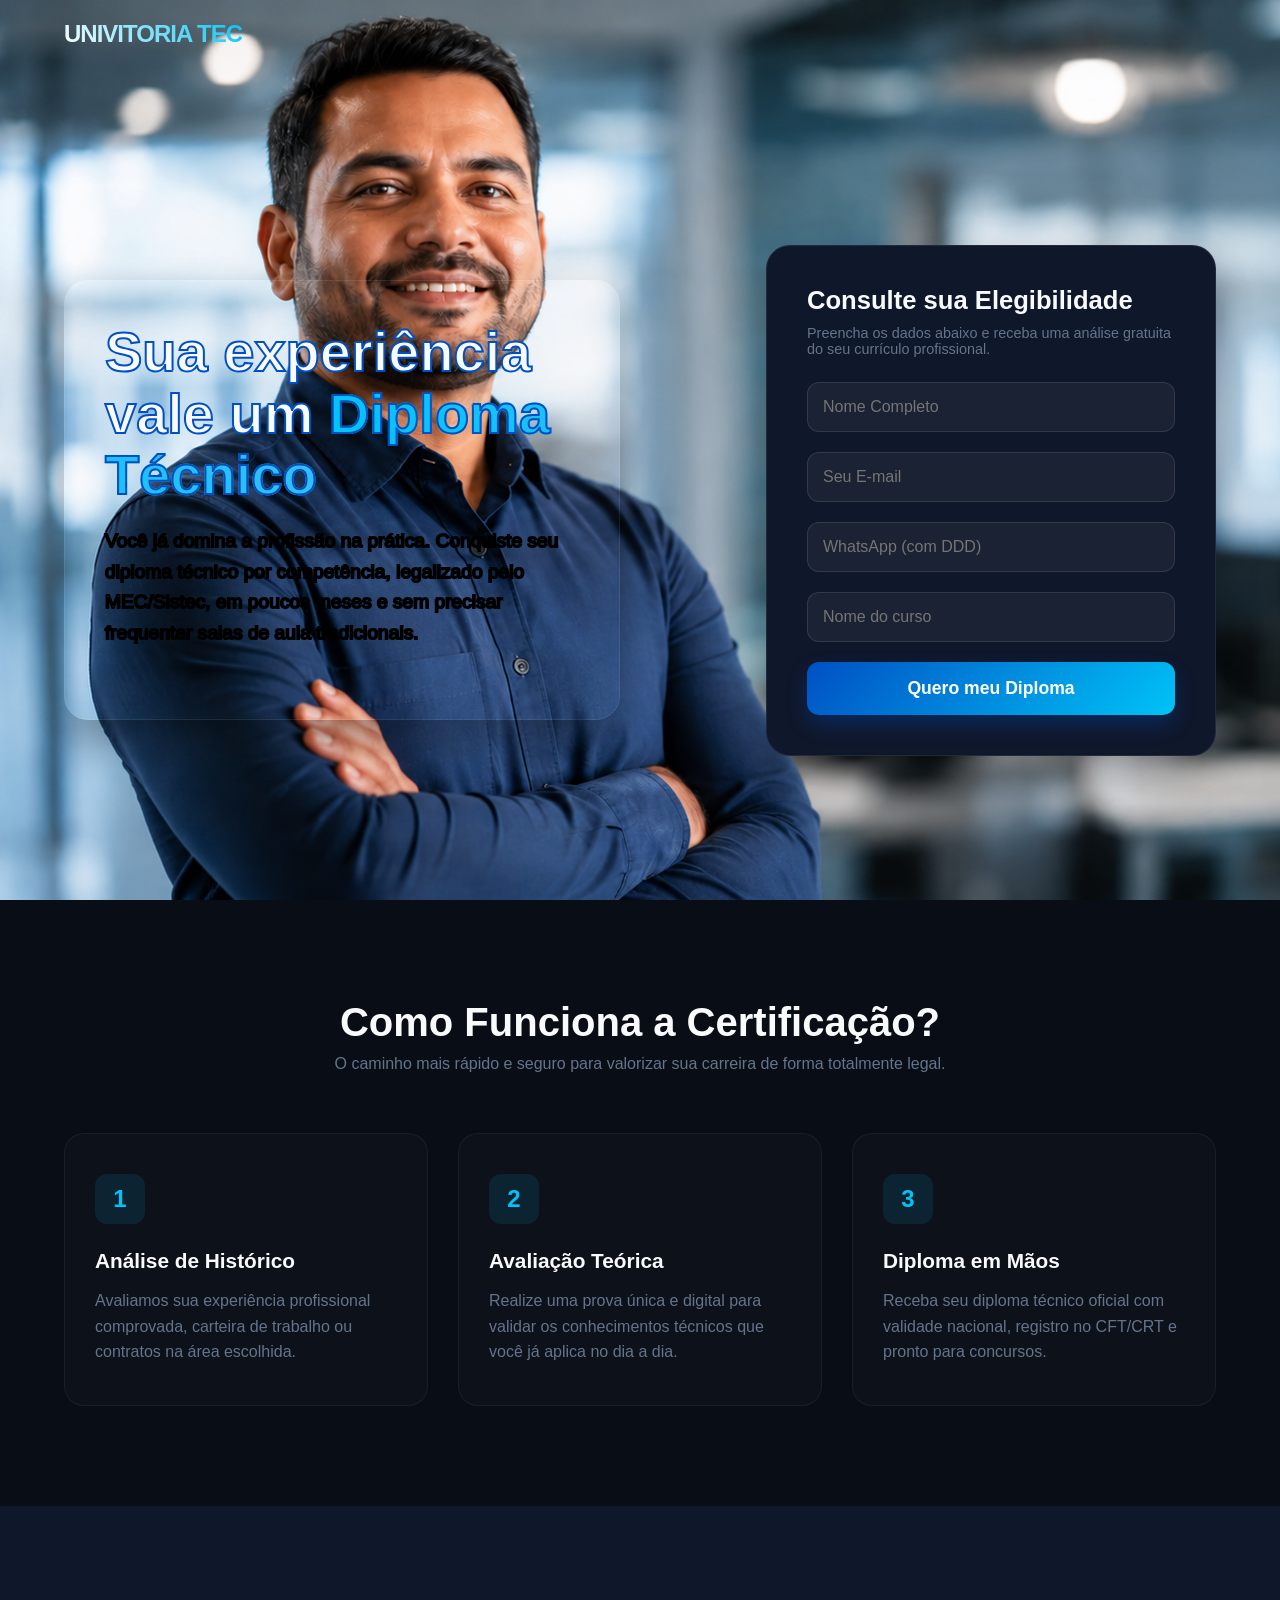
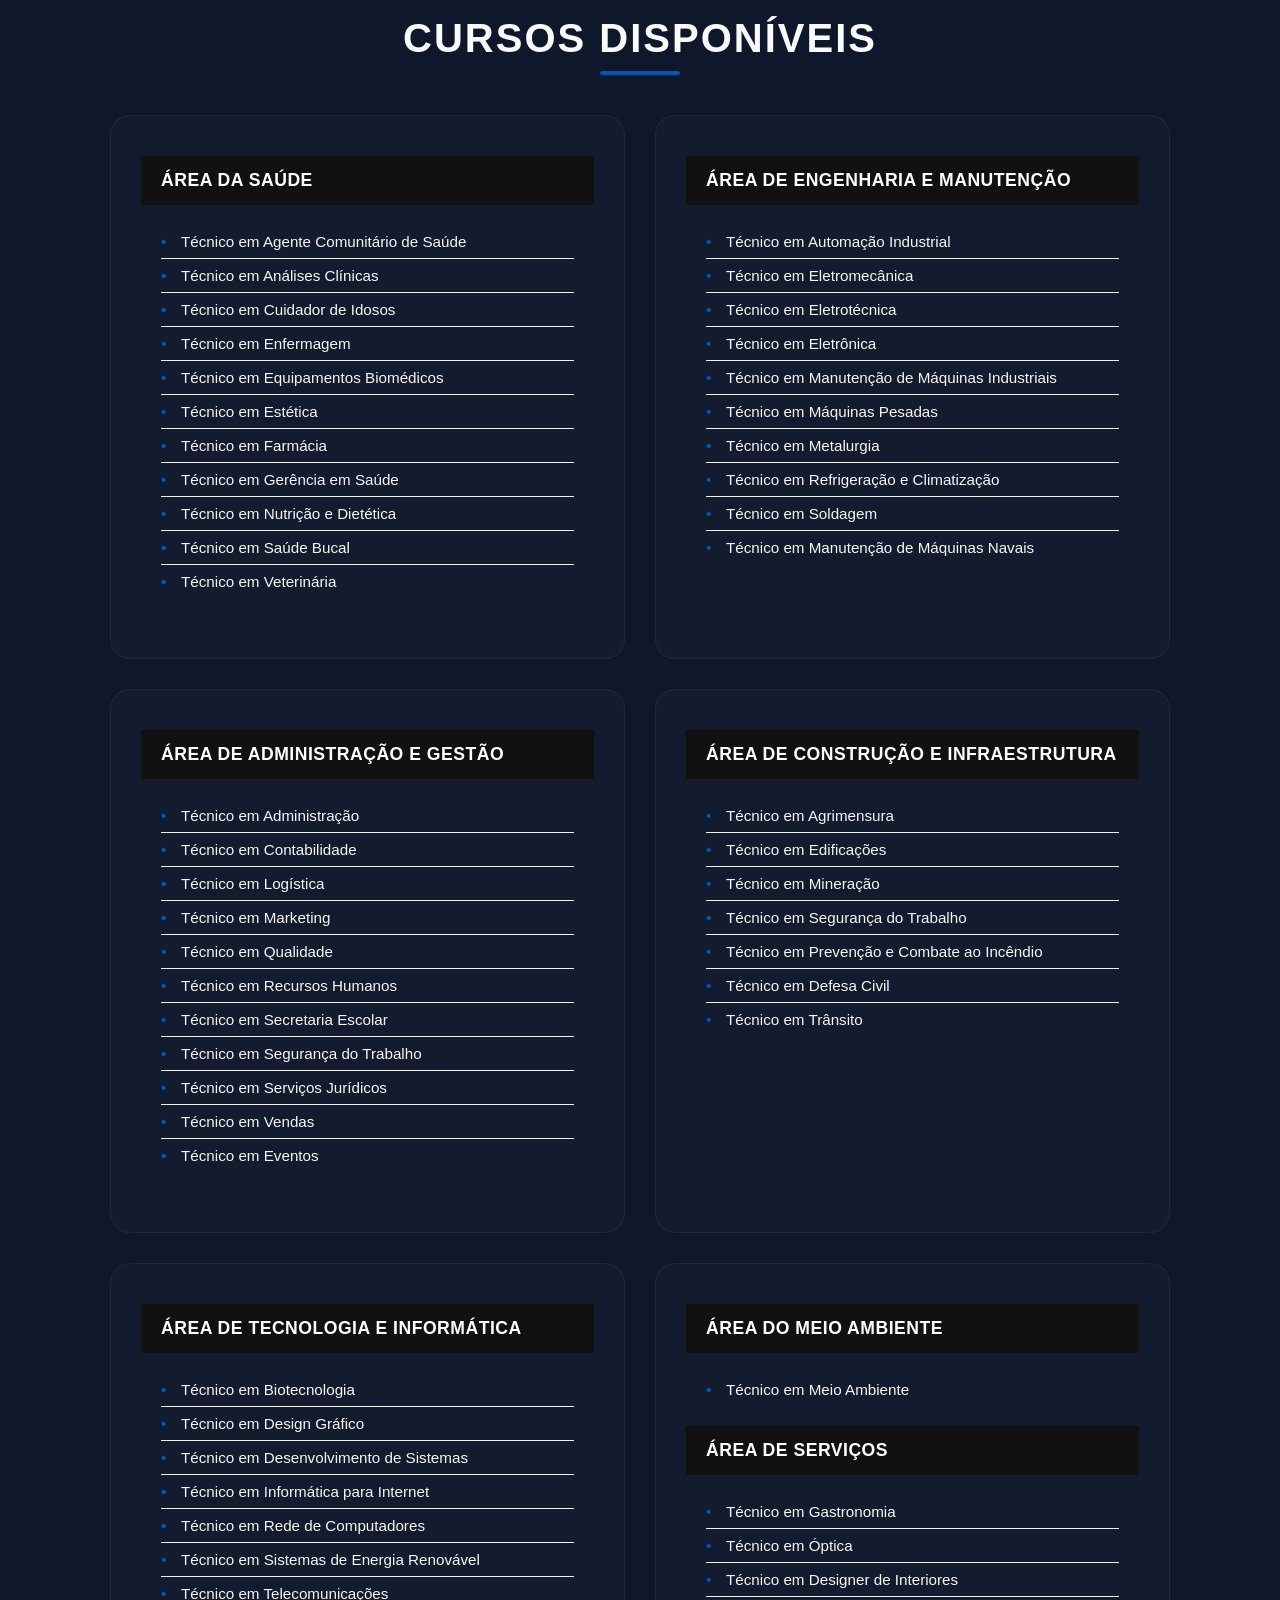
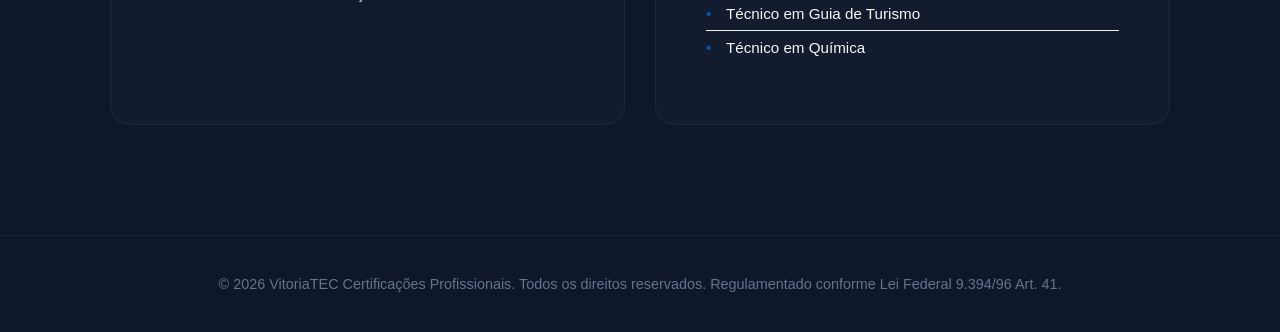
==== Index.html @ c868dce6 "Add files via upload" ====
<!DOCTYPE html>
<html lang="pt-BR">
<head>
    <meta charset="UTF-8">
    <meta name="viewport" content="width=device-width, initial-scale=1.0">
    <link rel="stylesheet" href="style.css">
    <title>Certificação por Competência | Conclua seu Técnico</title>
    
</head>
<body>

    <!-- HEADER -->
    <header>
        <div class="container header-content">
            <div class="logo">UNIVITORIA <span>TEC</span></div>
        </div>
    </header>

    <!-- HERO SECTION -->
    <section class="hero">
        <div class="container hero-grid">
            
            <!-- TEXTO PRINCIPAL -->
            <div class="hero-text">
                <h1>Sua experiência vale um <span>Diploma Técnico</span></h1>
                <p>Você já domina a profissão na prática. Conquiste seu diploma técnico por competência, legalizado pelo MEC/Sistec, em poucos meses e sem precisar frequentar salas de aula tradicionais.</p>
            </div>

            <!-- FORMULÁRIO DE CAPTAÇÃO -->
            <div class="form-container">
                <h3>Consulte sua Elegibilidade</h3>
                <p>Preencha os dados abaixo e receba uma análise gratuita do seu currículo profissional.</p>
                
                <form action="#" method="POST">
                    <div class="form-group">
                        <input type="text" id="name" name="name" placeholder="Nome Completo" required>
                    </div>

                    <div class="form-group">
                        <input type="email" id="email" name="email" placeholder="Seu E-mail" required>
                    </div>

                    <div class="form-group">
                        <input type="tel" id="phone" name="phone" placeholder="WhatsApp (com DDD)" required>
                    </div>

                     <div class="form-group">
                        <input type="text" id="curso" name="curso" placeholder="Nome do curso" required>
                    </div>

                    

                    <button type="submit" class="btn-submit">Quero meu Diploma</button>
                </form>
            </div>

        </div>
    </section>

    <!-- SEÇÃO DIFERENCIAIS -->
    <section class="features">
        <div class="container">
            
            <div class="section-title">
                <h2>Como Funciona a Certificação?</h2>
                <p>O caminho mais rápido e seguro para valorizar sua carreira de forma totalmente legal.</p>
            </div>

            <div class="features-grid">
                
                <!-- CARD 1 -->
                <div class="feature-card">
                    <div class="feature-icon">1</div>
                    <h4>Análise de Histórico</h4>
                    <p>Avaliamos sua experiência profissional comprovada, carteira de trabalho ou contratos na área escolhida.</p>
                </div>

                <!-- CARD 2 -->
                <div class="feature-card">
                    <div class="feature-icon">2</div>
                    <h4>Avaliação Teórica</h4>
                    <p>Realize uma prova única e digital para validar os conhecimentos técnicos que você já aplica no dia a dia.</p>
                </div>

                <!-- CARD 3 -->
                <div class="feature-card">
                    <div class="feature-icon">3</div>
                    <h4>Diploma em Mãos</h4>
                    <p>Receba seu diploma técnico oficial com validade nacional, registro no CFT/CRT e pronto para concursos.</p>
                </div>

            </div>
        </div>
    </section>
    <!--SEÇÃO CARROSSEL
    <section class="carrossel">
        
        <div class="carrossel-titulo">
            <h1 id="titulocarrossel">Mais de 10.000 alunos já iniciaram sua carreira técnica</h1>
        </div>
                <div class="divcards">
                    <img class="seta" onclick="RolarParaEsquerda()" id="seta-esquerda" src="IMAGENS/ICONES/setaesquerda.svg" alt="">
                    <img class="card" id="Juliana" src="IMAGENS/Juliana.png" alt="">
                    <img class="card" id="Lucas" src="IMAGENS/Lucas.png" alt="">
                    <img class="card" id="Mariana" src="IMAGENS/Mariana.png" alt="">
                    <img class="seta" onclick="RolarParaDireita()" id="seta-direita" src="IMAGENS/ICONES/setadireita.svg" alt="">
                </div>

            
        



    </section>
    -->

<!--GRID CURSOS-->
    <div class="sessao-grid">
    <section class="lista">
                <div class="container-grid">
        <div class="titulo-grid">
            <h1>Cursos Disponíveis</h1>
        </div>

        <div class="grid-layout">
        
            <div class="feature-card">
                <div class="category-title">Área da Saúde</div>
                <ul class="course-list">
                    <li>Técnico em Agente Comunitário de Saúde</li>
                    <li>Técnico em Análises Clínicas</li>
                    <li>Técnico em Cuidador de Idosos</li>
                    <li>Técnico em Enfermagem</li>
                    <li>Técnico em Equipamentos Biomédicos</li>
                    <li>Técnico em Estética</li>
                    <li>Técnico em Farmácia</li>
                    <li>Técnico em Gerência em Saúde</li>
                    <li>Técnico em Nutrição e Dietética</li>
                    <li>Técnico em Saúde Bucal</li>
                    <li>Técnico em Veterinária</li>
                </ul>
            </div>

            <div class="feature-card">
                <div class="category-title">Área de Engenharia e Manutenção</div>
                <ul class="course-list">
                    <li>Técnico em Automação Industrial</li>
                    <li>Técnico em Eletromecânica</li>
                    <li>Técnico em Eletrotécnica</li>
                    <li>Técnico em Eletrônica</li>
                    <li>Técnico em Manutenção de Máquinas Industriais</li>
                    <li>Técnico em Máquinas Pesadas</li>
                    <li>Técnico em Metalurgia</li>
                    <li>Técnico em Refrigeração e Climatização</li>
                    <li>Técnico em Soldagem</li>
                    <li>Técnico em Manutenção de Máquinas Navais</li>
                </ul>
            </div>

            <div class="feature-card">
                <div class="category-title">Área de Administração e Gestão</div>
                <ul class="course-list">
                    <li>Técnico em Administração</li>
                    <li>Técnico em Contabilidade</li>
                    <li>Técnico em Logística</li>
                    <li>Técnico em Marketing</li>
                    <li>Técnico em Qualidade</li>
                    <li>Técnico em Recursos Humanos</li>
                    <li>Técnico em Secretaria Escolar</li>
                    <li>Técnico em Segurança do Trabalho</li>
                    <li>Técnico em Serviços Jurídicos</li>
                    <li>Técnico em Vendas</li>
                    <li>Técnico em Eventos</li>
                </ul>
            </div>

            <div class="feature-card">
                <div class="category-title">Área de Construção e Infraestrutura</div>
                <ul class="course-list">
                    <li>Técnico em Agrimensura</li>
                    <li>Técnico em Edificações</li>
                    <li>Técnico em Mineração</li>
                    <li>Técnico em Segurança do Trabalho</li>
                    <li>Técnico em Prevenção e Combate ao Incêndio</li>
                    <li>Técnico em Defesa Civil</li>
                    <li>Técnico em Trânsito</li>
                </ul>
            </div>

            <div class="feature-card">
                <div class="category-title">Área de Tecnologia e Informática</div>
                <ul class="course-list">
                    <li>Técnico em Biotecnologia</li>
                    <li>Técnico em Design Gráfico</li>
                    <li>Técnico em Desenvolvimento de Sistemas</li>
                    <li>Técnico em Informática para Internet</li>
                    <li>Técnico em Rede de Computadores</li>
                    <li>Técnico em Sistemas de Energia Renovável</li>
                    <li>Técnico em Telecomunicações</li>
                </ul>
            </div>

            <div class="feature-card">
                <div class="category-title">Área do Meio Ambiente</div>
                <ul class="course-list">
                    <li>Técnico em Meio Ambiente</li>
                </ul>
            
                <div class="category-title">Área de Serviços</div>
                <ul class="course-list">
                    <li>Técnico em Gastronomia</li>
                    <li>Técnico em Óptica</li>
                    <li>Técnico em Designer de Interiores</li>
                    <li>Técnico em Guia de Turismo</li>
                    <li>Técnico em Química</li>
                </ul>
            </div>

        </div>

    </div>
       
    </section>
    </div>

    <!-- FOOTER -->
    <footer>
        <div class="container">
            <p>&copy; 2026 VitoriaTEC Certificações Profissionais. Todos os direitos reservados. Regulamentado conforme Lei Federal 9.394/96 Art. 41.</p>
        </div>
    </footer>

</body>

 <script src="index.js"></script>
</html>
---- style.css ----
/* CONFIGURAÇÕES GERAIS E RESETS */
        
        * {
            margin: 0;
            padding: 0;
            box-sizing: border-box;
            font-family: 'Segoe UI', Tahoma, Geneva, Verdana, sans-serif;
        }

        :root {
            --primary: #0050C3;
            --secondary: #00C3F7;
            --dark: #0f172a;
            --light: #f8fafc;
            --gray: #64748b;
        }

        body {
            
            background-color: var(--dark);
            color: var(--light);
            overflow-x: hidden;
            scroll-behavior: smooth;
        }

        /* ANIMAÇÃO DE ENTRADA */
        @keyframes fadeIn {
            from { opacity: 0; transform: translateY(20px); }
            to { opacity: 1; transform: translateY(0); }
        }

        /* CONTAINER GLOBAL */
        .container {
            width: 90%;
            max-width: 1200px;
            margin: 0 auto;
        }

        /* HEADER */
        header {
            padding: 20px 0;
            position: absolute;
            width: 100%;
            top: 0;
            z-index: 100;
        }

        .header-content {
            display: flex;
            justify-content: space-between;
            align-items: center;
        }

        .logo {
            font-size: 1.5rem;
            font-weight: 800;
            letter-spacing: -1px;
            background: linear-gradient(45deg, #fff, var(--secondary));
            -webkit-background-clip: text;
            -webkit-text-fill-color: transparent;
        }

        /* HERO SECTION (IMERSIVA E DINÂMICA) */
        .hero {
            background-image: url(IMAGENS/Plano\ de\ fundo.png)!important;
            min-height: 100vh;
            display: flex;
            align-items: center;
            position: relative;
            background: radial-gradient(circle at 80% 20%, rgba(0, 195, 247, 0.15), transparent 40%),
                        radial-gradient(circle at 20% 80%, rgba(0, 80, 195, 0.25), transparent 50%);
            padding-top: 100px;
        }

        .hero-grid {
            
            display: grid;
            grid-template-columns: 1fr 1fr;
            gap: 40px;
            align-items: center;
        }

        @media (max-width: 968px) {
            .hero-grid {
                grid-template-columns: 1fr;
                text-align: center;
                padding: 40px 0;
            }
            .form-container {
                margin: 0 auto;
            }
        }

        .hero-text{
            border: 1px solid rgba(255, 255, 255, 0.08);
            padding: 40px;
            border-radius: 24px;
            box-shadow: 0 20px 40px rgba(0, 0, 0, 0.3);
            justify-self: end;
            animation: fadeIn 1.2s ease-out;
            /*background-color: rgba(255, 255, 255, 0.15);*/
            /*backdrop-filter: blur(10px);*/
            /*-webkit-backdrop-filter: blur(10px);*/
            

        }

        .hero-text h1 {
            font-size: 3.5rem;
            line-height: 1.1;
            font-weight: 800;
            margin-bottom: 20px;
            animation: fadeIn 0.8s ease-out;
            -webkit-text-stroke: 2px #0050C3;
        }

        .hero-text h1 span {
            background: linear-gradient(45deg, var(--secondary), #38bdf8);
            -webkit-background-clip: text;
            -webkit-text-fill-color: transparent;
            
        }

        .hero-text p {
            font-size: 1.2rem;
            color: var(--gray);
            margin-bottom: 30px;
            line-height: 1.6;
            animation: fadeIn 1s ease-out;
            -webkit-text-stroke: 2px #000000;
        }

        /* FORMULÁRIO CAPTAÇÃO DE LEADS (Efeito Glassmorphism) */
        .form-container {
            background-color: var(--dark);
            /*background: rgba(255, 255, 255, 0.03);*/
            border: 1px solid rgba(255, 255, 255, 0.08);
            backdrop-filter: blur(16px);
            padding: 40px;
            border-radius: 24px;
            box-shadow: 0 20px 40px rgba(0, 0, 0, 0.3);
            width: 100%;
            max-width: 450px;
            justify-self: end;
            animation: fadeIn 1.2s ease-out;
        }

        .form-container h3 {
            font-size: 1.6rem;
            margin-bottom: 10px;
            font-weight: 700;
        }

        .form-container p {
            font-size: 0.9rem;
            color: var(--gray);
            margin-bottom: 25px;
        }

        .form-group {
            margin-bottom: 20px;
            position: relative;
        }

        .form-group input, .form-group select {
            width: 100%;
            padding: 15px;
            background: rgba(255, 255, 255, 0.05);
            border: 1px solid rgba(255, 255, 255, 0.1);
            border-radius: 12px;
            color: #fff;
            font-size: 1rem;
            transition: all 0.3s ease;
        }

        .form-group select option {
            background: var(--dark);
            color: #fff;
        }

        .form-group input:focus, .form-group select:focus {
            outline: none;
            border-color: var(--secondary);
            background: rgba(255, 255, 255, 0.08);
            box-shadow: 0 0 15px rgba(0, 195, 247, 0.2);
        }

        .btn-submit {
            width: 100%;
            padding: 16px;
            background: linear-gradient(135deg, var(--primary), var(--secondary));
            border: none;
            border-radius: 12px;
            color: white;
            font-size: 1.1rem;
            font-weight: 700;
            cursor: pointer;
            transition: transform 0.2s ease, box-shadow 0.3s ease;
            box-shadow: 0 10px 20px rgba(0, 80, 195, 0.3);
        }

        .btn-submit:hover {
            transform: translateY(-2px);
            box-shadow: 0 15px 25px rgba(0, 195, 247, 0.4);
        }

        /* SEÇÃO DIFERENCIAIS (DINÂMICA) */
        .features {
            padding: 100px 0;
            background: #090d16;
        }

        .section-title {
            text-align: center;
            margin-bottom: 60px;
        }

        .section-title h2 {
            font-size: 2.5rem;
            font-weight: 800;
        }

        .section-title p {
            color: var(--gray);
            margin-top: 10px;
        }

        .features-grid {
            display: grid;
            grid-template-columns: repeat(auto-fit, minmax(280px, 1fr));
            gap: 30px;
        }

        .feature-card {
            background: rgba(255, 255, 255, 0.02);
            border: 1px solid rgba(255, 255, 255, 0.05);
            padding: 40px 30px;
            border-radius: 20px;
            transition: all 0.4s ease;
        }

        .feature-card:hover {
            transform: translateY(-10px);
            background: rgba(255, 255, 255, 0.04);
            border-color: var(--secondary);
            box-shadow: 0 15px 30px rgba(0, 195, 247, 0.1);
        }

        .feature-icon {
            width: 50px;
            height: 50px;
            background: rgba(0, 195, 247, 0.1);
            border-radius: 12px;
            display: flex;
            align-items: center;
            justify-content: center;
            color: var(--secondary);
            font-size: 1.5rem;
            font-weight: bold;
            margin-bottom: 25px;
        }

        .feature-card h4 {
            font-size: 1.3rem;
            margin-bottom: 15px;
            font-weight: 600;
        }

        .feature-card p {
            color: var(--gray);
            line-height: 1.6;
        }

        /* FOOTER */
        footer {
            padding: 40px 0;
            text-align: center;
            border-top: 1px solid rgba(255, 255, 255, 0.05);
            color: var(--gray);
            font-size: 0.9rem;
            background-color: var(--dark);
        }












        /*style grid*/

        .sessao-grid{
            align-items: center;
            margin: 110px;
            
        }

        .lista{
            box-sizing: border-box;
            margin: 0;
            padding: 0;
            font-family: 'Segoe UI', Tahoma, Geneva, Verdana, sans-serif;
            align-items: center;
        }

        .container-grid {
            max-width: 1200px;
            width: 100%;
        }

        .titulo-grid{
            text-align: center;
            margin-bottom: 40px;
        }

        .titulo-grid h1 {
            font-size: 2.5rem;
            /*-webkit-text-stroke: 2px #ffffff;*/
            /*color: #111;*/
            text-transform: uppercase;
            letter-spacing: 2px;
            font-weight: 800;
            margin-bottom: 10px;

        }

        .titulo-grid::after {
            content: '';
            display: block;
            width: 80px;
            height: 4px;
            background: #0056b3;
            margin: 0 auto;
            border-radius: 2px;
        }

        /* CONFIGURAÇÃO DO CSS GRID */
        .grid-layout {
            display: grid;
            grid-template-columns: repeat(2, 1fr); /* 2 colunas de larguras iguais */
            gap: 30px; /* Espaçamento entre os blocos */
        }

        /* Responsividade para telas menores (celulares) */
        @media (max-width: 900px) {
            .grid-layout {
                grid-template-columns: 1fr; /* Vira 1 coluna em telas menores */
            }
        }

        .category-card {
            background: #ffffff;
            border-radius: 8px;
            box-shadow: 0 4px 15px rgba(0,0,0,0.05);
            overflow: hidden;
            border: 1px solid #eef2f5;
        }

        .category-title {
            background-color: #111111;
            color: #ffffff;
            padding: 14px 20px;
            font-size: 1.1rem;
            font-weight: 700;
            text-transform: uppercase;
            letter-spacing: 0.5px;
        }

        .course-list {
            list-style: none;
            padding: 20px;
        }

        .course-list li {
            font-size: 0.95rem;
            padding: 8px 0;
            color: #f8f6f6;
            border-bottom: 1px solid #f0f0f0;
            display: flex;
            align-items: center;
        }

        .course-list li:last-child {
            border-bottom: none;
        }

        .course-list li::before {
            content: "•";
            color: #0056b3;
            font-weight: bold;
            display: inline-block; 
            width: 15px;
            margin-right: 5px;
        }

        .logo-placeholder {
            background: #fff;
            padding: 10px 20px;
            border-radius: 50px;
            box-shadow: 0 2px 10px rgba(0,0,0,0.05);
            font-weight: bold;
            color: #0056b3;
            font-style: italic;
            border: 1px solid #e0e0e0;
        }
       
        




        .carrossel{
            background-color: #1a1a1a;
            
        }

        .carrossel-titulo{
            
            background-color: #1a1a1a;
            color: #ffffff;
            padding: 75px 20px;
            font-size: 1.1rem;
            font-weight: 700;
            text-transform: uppercase;
            letter-spacing: 0.5px;
            text-align: center;

        }

        .seta{
            margin-top: 70%;
            cursor: pointer;
            margin-bottom: 40px;
            margin-left: 20px;
            margin-right: 20px;

        }

        .seta:hover{
            transform: translatey(-7px);
            transition-duration: 0.5s;
        }
        .card {
            width: 65%;  /* Define a largura para 300 pixels */
            border-radius: 15px; 
            align-items: center;  
            /* TRANSIÇÃO SUAVE:
                Se o seu JS mudar o 'transform' (ex: translateX) ou a 'opacity', 
                o navegador vai fazer o deslize de forma fluida durante 0.5 segundos. */
            transition: transform 0.5s cubic-bezier(0.25, 1, 0.5, 1), opacity 0.5s ease;
    
            /* Otimização para a animação rodar sem engasgos em celulares */
            will-change: transform, opacity;         
        }

        .divcards{
            display: grid;
            grid-auto-flow: column;
            place-items: center;   
            align-items: center; 
            padding-bottom: 60px;                
        }

        #Juliana{
            display: flex;
        }

        
        #Mariana{
            display: none;
        }

        #seta-esquerda{
            display: none;
        }
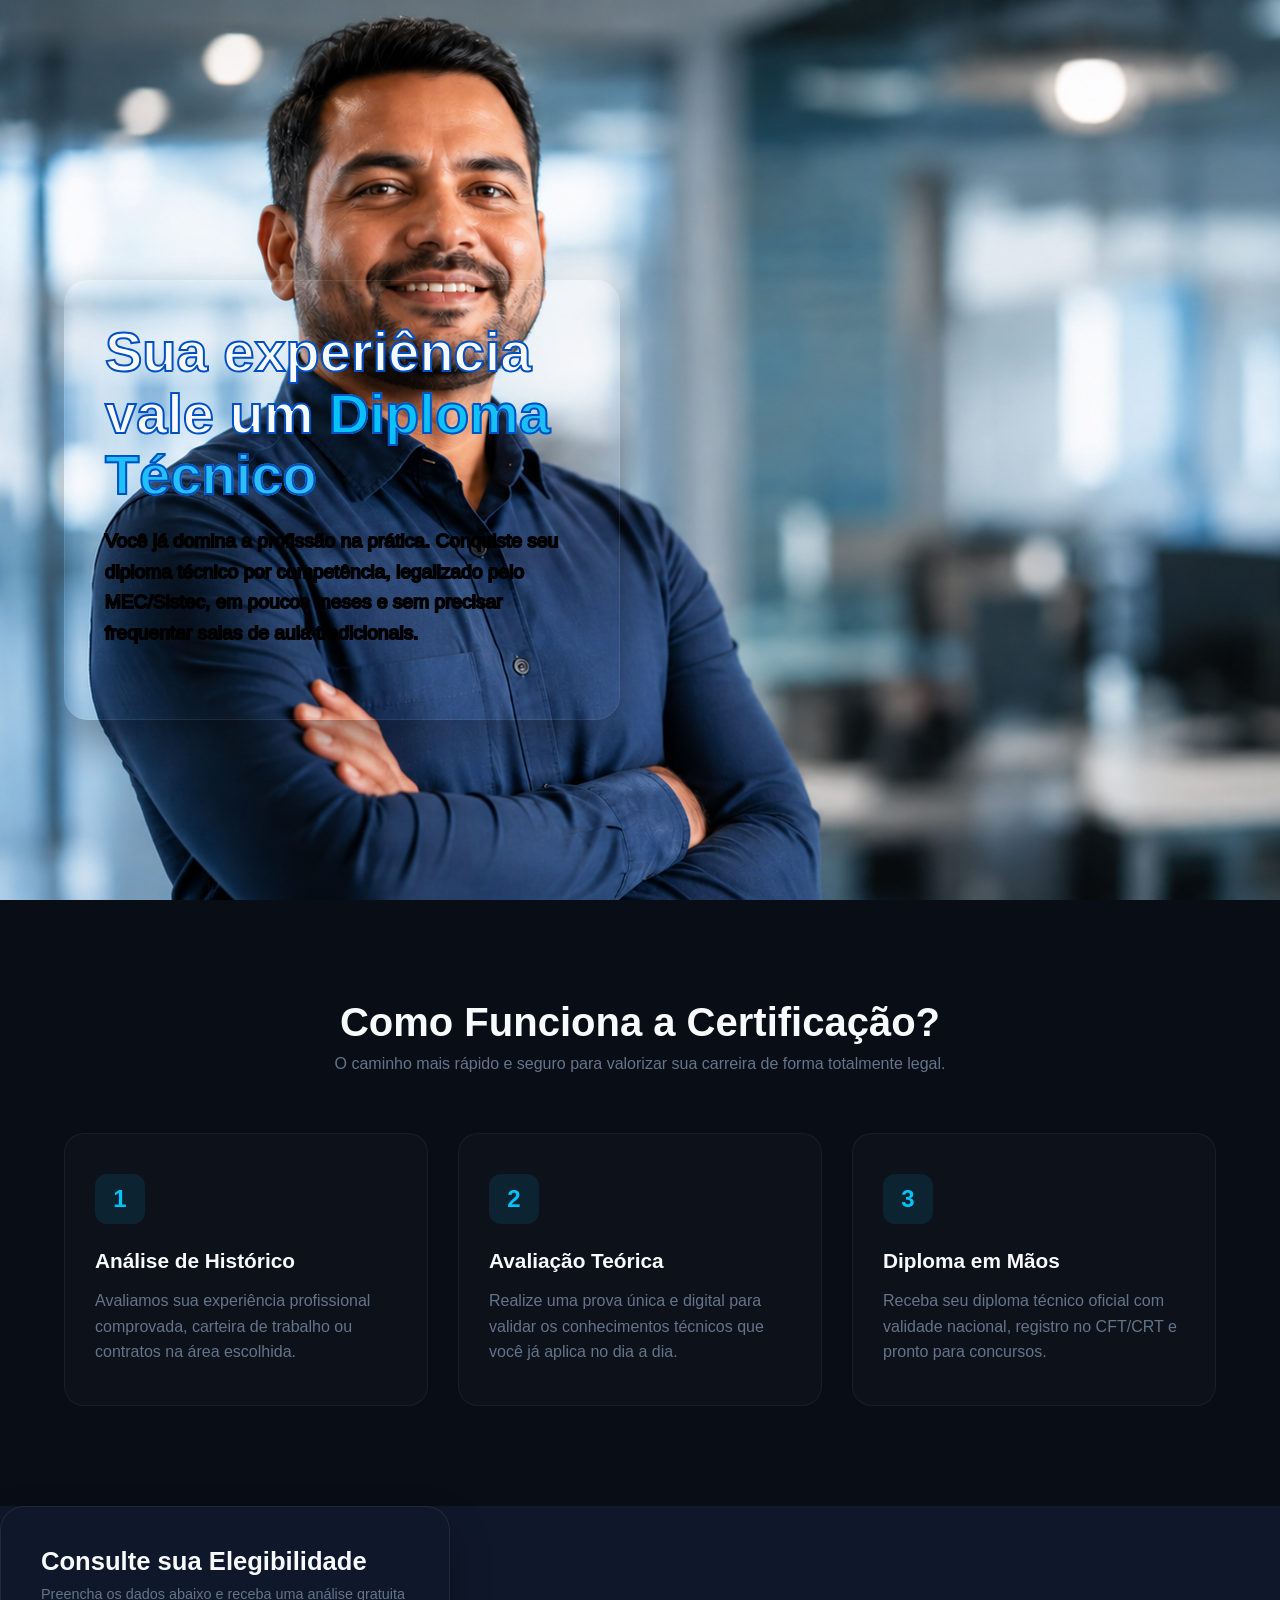
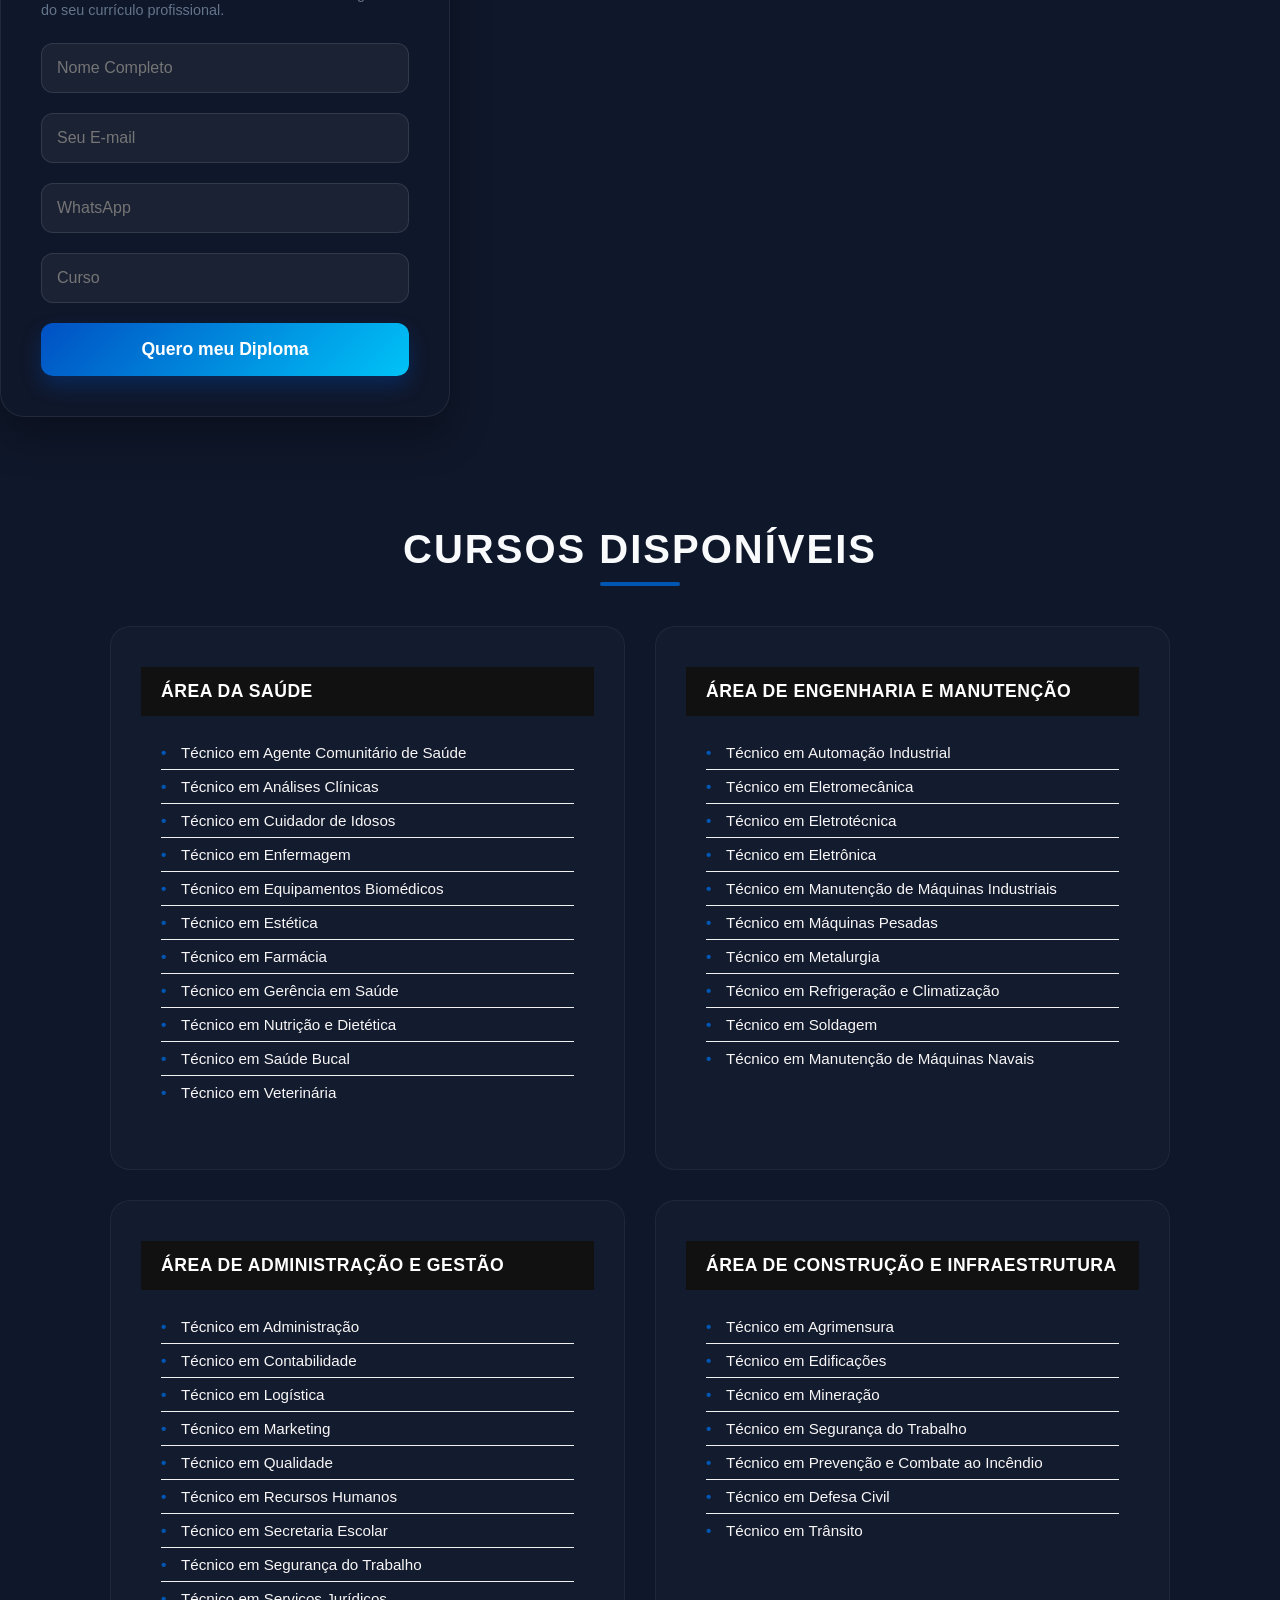
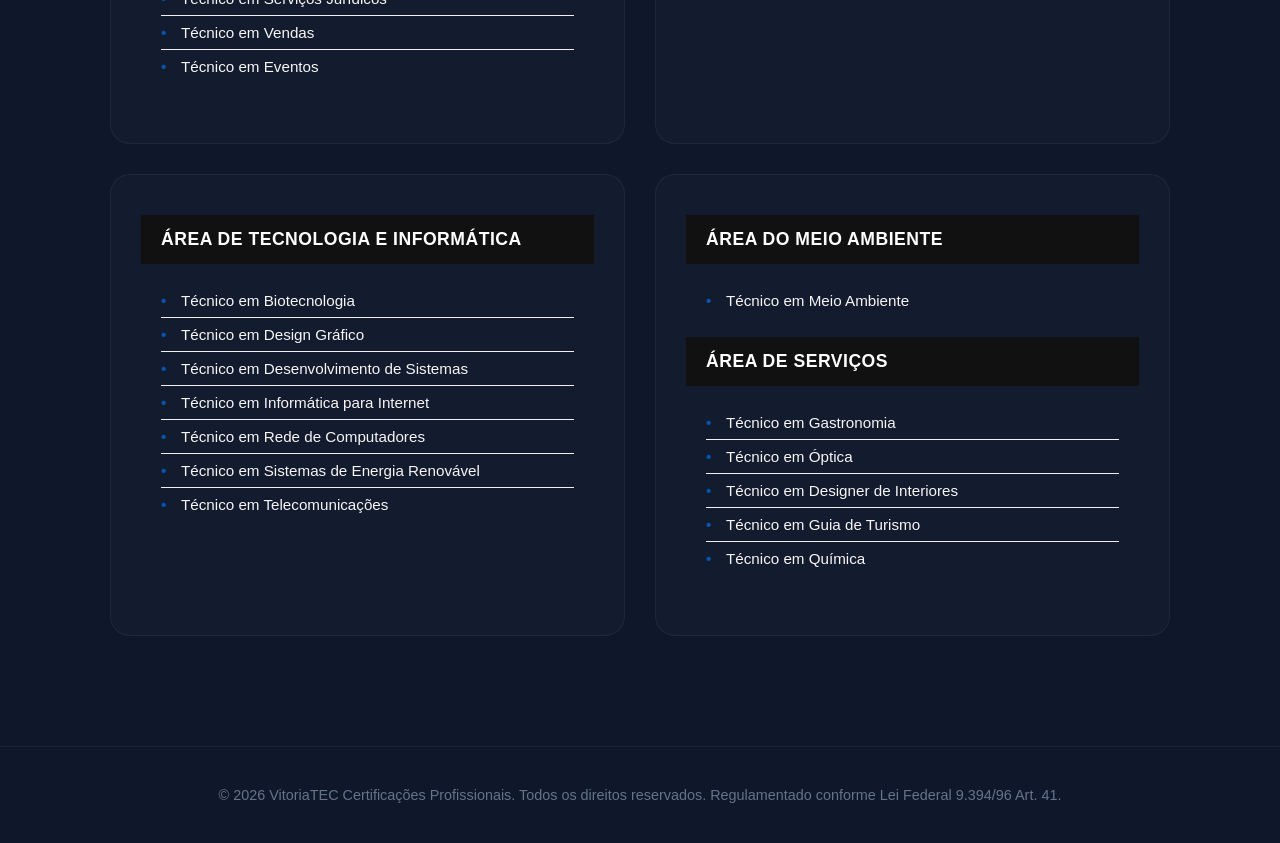
==== commit 10d88b97: "Add id forms" ====
--- a/Index.html
+++ b/Index.html
@@ -12,7 +12,7 @@
     <!-- HEADER -->
     <header>
         <div class="container header-content">
-            <div class="logo">UNIVITORIA <span>TEC</span></div>
+            <div class="logo"> <img class="logo" src="IMAGENS/ChatGPT Image 19 de jun. de 2026, 08_50_54.png" alt=""></div>
         </div>
     </header>
 
@@ -26,33 +26,7 @@
                 <p>Você já domina a profissão na prática. Conquiste seu diploma técnico por competência, legalizado pelo MEC/Sistec, em poucos meses e sem precisar frequentar salas de aula tradicionais.</p>
             </div>
 
-            <!-- FORMULÁRIO DE CAPTAÇÃO -->
-            <div class="form-container">
-                <h3>Consulte sua Elegibilidade</h3>
-                <p>Preencha os dados abaixo e receba uma análise gratuita do seu currículo profissional.</p>
-                
-                <form action="#" method="POST">
-                    <div class="form-group">
-                        <input type="text" id="name" name="name" placeholder="Nome Completo" required>
-                    </div>
-
-                    <div class="form-group">
-                        <input type="email" id="email" name="email" placeholder="Seu E-mail" required>
-                    </div>
-
-                    <div class="form-group">
-                        <input type="tel" id="phone" name="phone" placeholder="WhatsApp (com DDD)" required>
-                    </div>
-
-                     <div class="form-group">
-                        <input type="text" id="curso" name="curso" placeholder="Nome do curso" required>
-                    </div>
-
-                    
-
-                    <button type="submit" class="btn-submit">Quero meu Diploma</button>
-                </form>
-            </div>
+           
 
         </div>
     </section>
@@ -113,6 +87,49 @@
 
     </section>
     -->
+
+    <!-- FORMULÁRIO DE CAPTAÇÃO -->
+            <div class="form-container">
+                <h3>Consulte sua Elegibilidade</h3>
+                <p>Preencha os dados abaixo e receba uma análise gratuita do seu currículo profissional.</p>
+                
+                <form id="Forms" action="#" method="POST">
+                    <div class="form-group">
+                        <input  type="text"
+                                id="name"
+                                name="name"
+                                placeholder="Nome Completo"
+                                required>
+                    </div>
+
+                    <div class="form-group">
+                        <input  type="email"
+                                id="email"
+                                name="email"
+                                placeholder="Seu E-mail" required>
+                    </div>
+
+                    <div class="form-group">
+                        <input type="tel"
+                                id="phone"
+                                name="phone"
+                                placeholder="WhatsApp" required>
+                    </div>
+
+                     <div class="form-group">
+                        <input type="text"
+                                id="curso"
+                                name="curso"
+                                placeholder="Curso" required>
+                    </div>
+
+                    
+
+                    <button type="submit" class="btn-submit">Quero meu Diploma</button>
+                </form>
+                <div id="mensagem"></div>
+                  
+            </div>
 
 <!--GRID CURSOS-->
     <div class="sessao-grid">
@@ -230,7 +247,6 @@
         </div>
     </footer>
 
+    <script src="index.js"> </script>
 </body>
-
- <script src="index.js"></script>
-</html>+</html>
